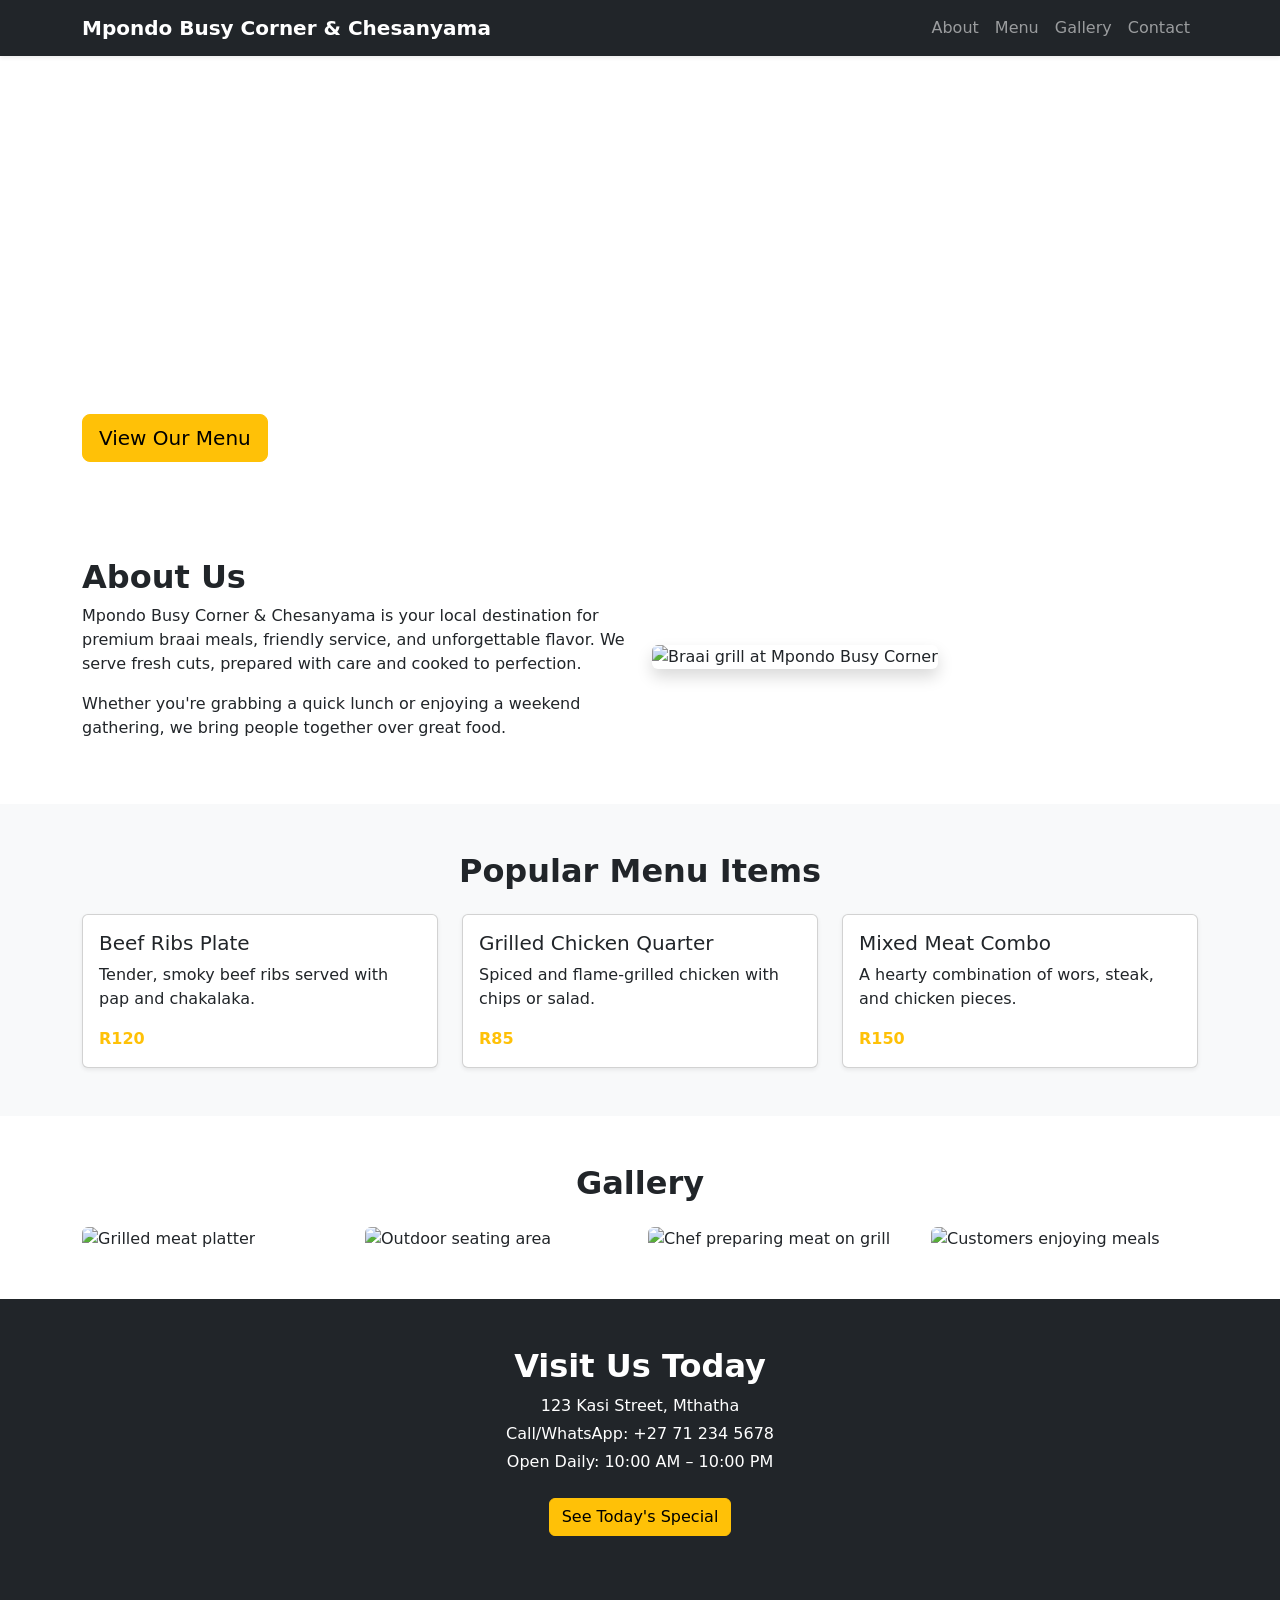
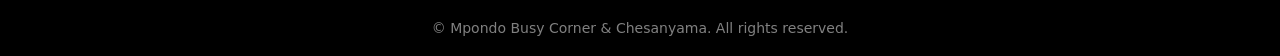
==== index.html @ dafe445f "Restructured the repo" ====
<!DOCTYPE html>
<html lang="en">
  <head>
    <meta charset="UTF-8" />
    <meta name="viewport" content="width=device-width, initial-scale=1.0" />
    <title>Mpondo Busy Corner & Chesanyama</title>
    <meta
      name="description"
      content="Welcome to Mpondo Busy Corner & Chesanyama for flame-grilled meats, township vibes, and good company."
    />

    <link
      href="https://cdn.jsdelivr.net/npm/bootstrap@5.3.3/dist/css/bootstrap.min.css"
      rel="stylesheet"
      integrity="sha384-QWTKZyjpPEjISv5WaRU9OFeRpok6YctnYmDr5pNlyT2bRjXh0JMhjY6hW+ALEwIH"
      crossorigin="anonymous"
    />
    <link rel="stylesheet" href="css/styles.css" />
  </head>
  <body>
    <nav class="navbar navbar-expand-lg navbar-dark bg-dark sticky-top shadow-sm">
      <div class="container">
        <a class="navbar-brand fw-bold" href="#home">Mpondo Busy Corner & Chesanyama</a>
        <button
          class="navbar-toggler"
          type="button"
          data-bs-toggle="collapse"
          data-bs-target="#mainNav"
          aria-controls="mainNav"
          aria-expanded="false"
          aria-label="Toggle navigation"
        >
          <span class="navbar-toggler-icon"></span>
        </button>
        <div class="collapse navbar-collapse" id="mainNav">
          <ul class="navbar-nav ms-auto mb-2 mb-lg-0">
            <li class="nav-item"><a class="nav-link" href="#about">About</a></li>
            <li class="nav-item"><a class="nav-link" href="#menu">Menu</a></li>
            <li class="nav-item"><a class="nav-link" href="#gallery">Gallery</a></li>
            <li class="nav-item"><a class="nav-link" href="#contact">Contact</a></li>
          </ul>
        </div>
      </div>
    </nav>

    <header id="home" class="hero d-flex align-items-center text-white">
      <div class="container py-5">
        <div class="row">
          <div class="col-lg-8">
            <h1 class="display-4 fw-bold">Authentic Chesanyama, Fresh Off the Fire</h1>
            <p class="lead mt-3">
              Experience the taste of Mpondo Busy Corner & Chesanyama — juicy grilled meat,
              vibrant township culture, and warm hospitality.
            </p>
            <a href="#menu" class="btn btn-warning btn-lg mt-3">View Our Menu</a>
          </div>
        </div>
      </div>
    </header>

    <main>
      <section id="about" class="py-5">
        <div class="container">
          <div class="row g-4 align-items-center">
            <div class="col-md-6">
              <h2 class="fw-bold">About Us</h2>
              <p>
                Mpondo Busy Corner & Chesanyama is your local destination for premium braai
                meals, friendly service, and unforgettable flavor. We serve fresh cuts,
                prepared with care and cooked to perfection.
              </p>
              <p>
                Whether you're grabbing a quick lunch or enjoying a weekend gathering,
                we bring people together over great food.
              </p>
            </div>
            <div class="col-md-6">
              <img
                src="images/about-placeholder.jpg"
                alt="Braai grill at Mpondo Busy Corner"
                class="img-fluid rounded shadow"
              />
            </div>
          </div>
        </div>
      </section>

      <section id="menu" class="py-5 bg-light">
        <div class="container">
          <h2 class="fw-bold mb-4 text-center">Popular Menu Items</h2>
          <div class="row g-4">
            <div class="col-md-4">
              <div class="card h-100 shadow-sm">
                <div class="card-body">
                  <h3 class="h5 card-title">Beef Ribs Plate</h3>
                  <p class="card-text">Tender, smoky beef ribs served with pap and chakalaka.</p>
                  <p class="fw-bold text-warning mb-0">R120</p>
                </div>
              </div>
            </div>
            <div class="col-md-4">
              <div class="card h-100 shadow-sm">
                <div class="card-body">
                  <h3 class="h5 card-title">Grilled Chicken Quarter</h3>
                  <p class="card-text">Spiced and flame-grilled chicken with chips or salad.</p>
                  <p class="fw-bold text-warning mb-0">R85</p>
                </div>
              </div>
            </div>
            <div class="col-md-4">
              <div class="card h-100 shadow-sm">
                <div class="card-body">
                  <h3 class="h5 card-title">Mixed Meat Combo</h3>
                  <p class="card-text">A hearty combination of wors, steak, and chicken pieces.</p>
                  <p class="fw-bold text-warning mb-0">R150</p>
                </div>
              </div>
            </div>
          </div>
        </div>
      </section>

      <section id="gallery" class="py-5">
        <div class="container">
          <h2 class="fw-bold mb-4 text-center">Gallery</h2>
          <div class="row g-3">
            <div class="col-6 col-md-3"><img src="images/gallery-1.jpg" class="img-fluid rounded" alt="Grilled meat platter" /></div>
            <div class="col-6 col-md-3"><img src="images/gallery-2.jpg" class="img-fluid rounded" alt="Outdoor seating area" /></div>
            <div class="col-6 col-md-3"><img src="images/gallery-3.jpg" class="img-fluid rounded" alt="Chef preparing meat on grill" /></div>
            <div class="col-6 col-md-3"><img src="images/gallery-4.jpg" class="img-fluid rounded" alt="Customers enjoying meals" /></div>
          </div>
        </div>
      </section>

      <section id="contact" class="py-5 bg-dark text-white">
        <div class="container text-center">
          <h2 class="fw-bold">Visit Us Today</h2>
          <p class="mb-1">123 Kasi Street, Mthatha</p>
          <p class="mb-1">Call/WhatsApp: +27 71 234 5678</p>
          <p class="mb-4">Open Daily: 10:00 AM – 10:00 PM</p>
          <button id="specialBtn" class="btn btn-warning">See Today's Special</button>
          <p id="specialMessage" class="mt-3 mb-0 fw-semibold"></p>
        </div>
      </section>
    </main>

    <footer class="py-3 text-center bg-black text-white-50">
      <small>&copy; <span id="year"></span> Mpondo Busy Corner & Chesanyama. All rights reserved.</small>
    </footer>

    <script
      src="https://cdn.jsdelivr.net/npm/bootstrap@5.3.3/dist/js/bootstrap.bundle.min.js"
      integrity="sha384-YvpcrYf0tY3lHB60NNkmXc5s9fDVZLESaAA55NDzOxhy9GkcIdslK1eN7N6jIeHz"
      crossorigin="anonymous"
    ></script>
    <script src="js/script.js"></script>
  </body>
</html>
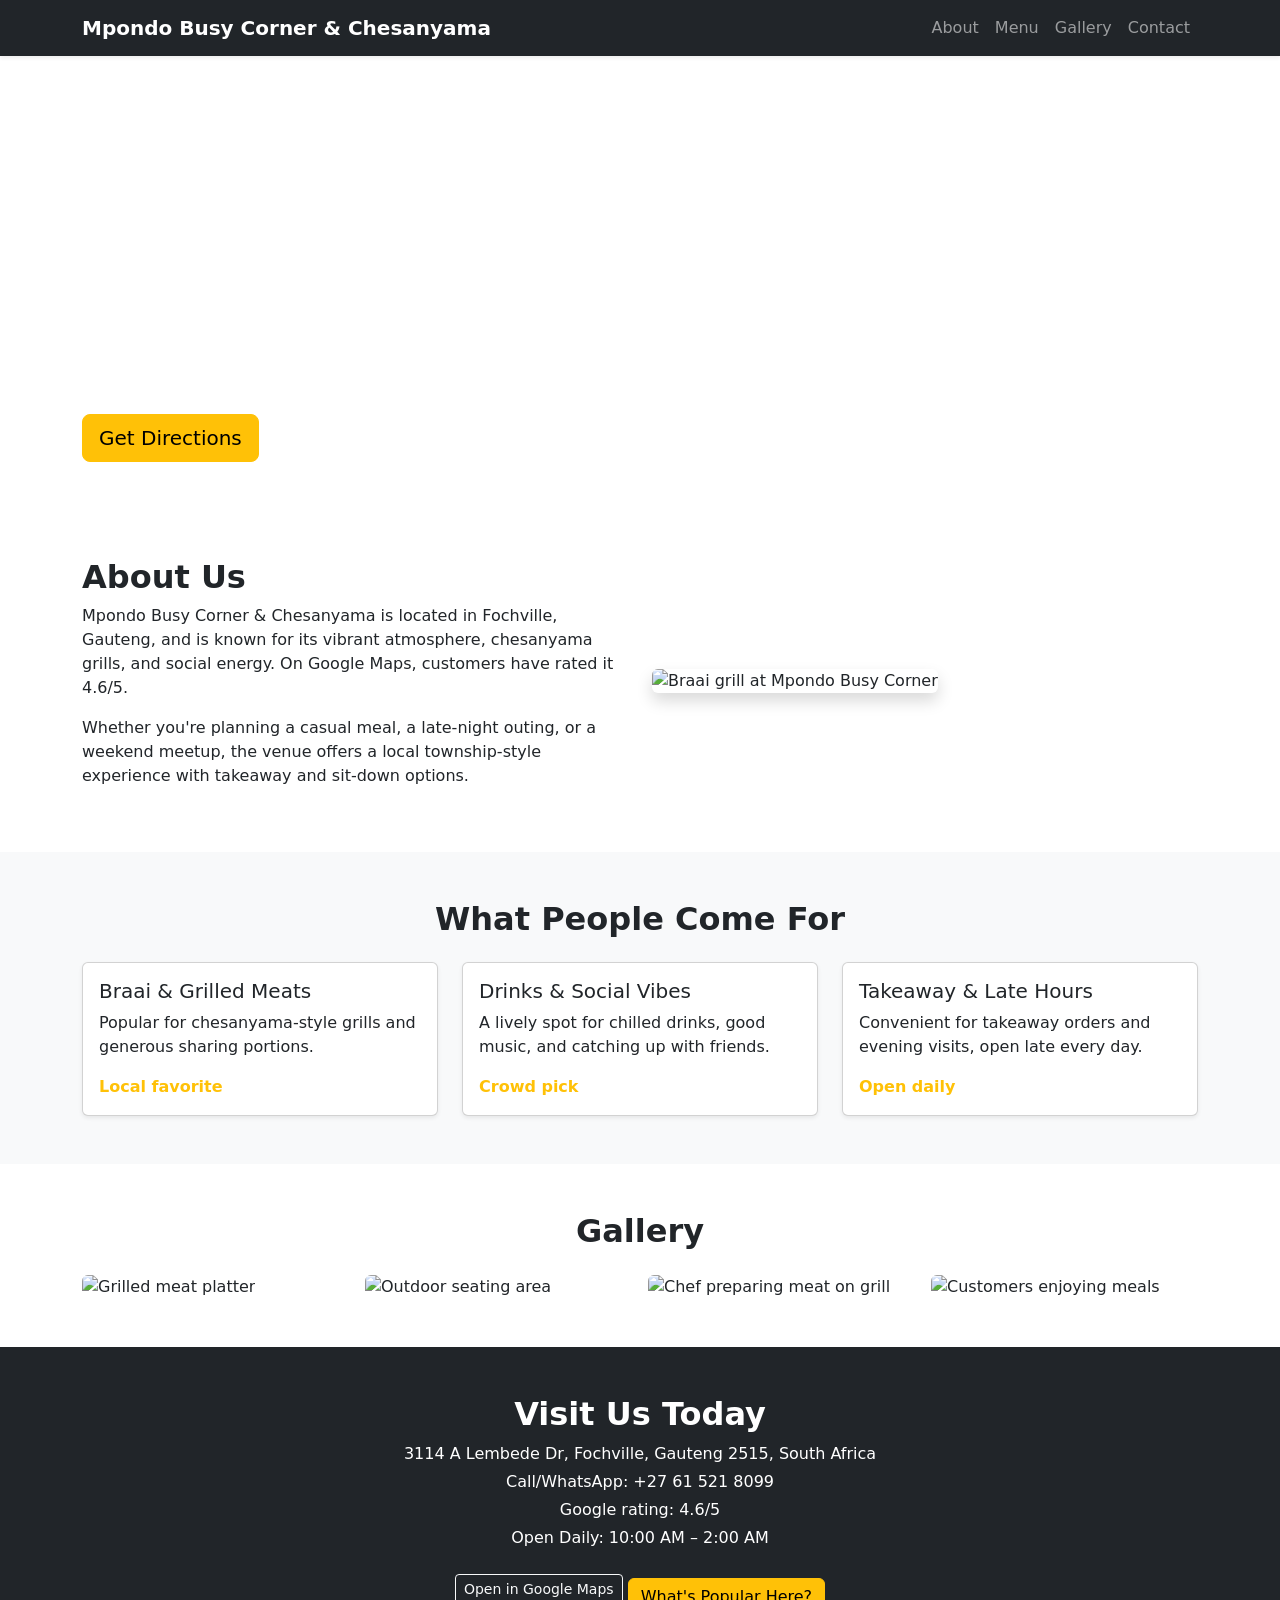
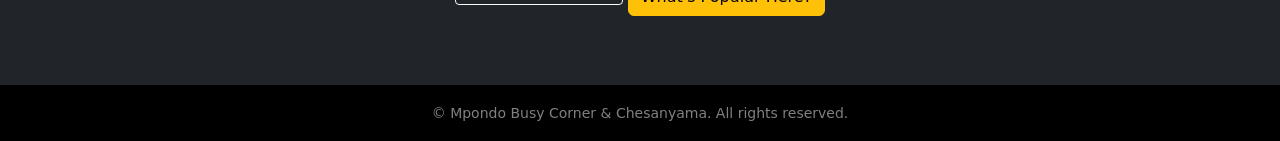
==== commit 756ba047: "delete and restructure" ====
--- a/index.html
+++ b/index.html
@@ -6,7 +6,7 @@
     <title>Mpondo Busy Corner & Chesanyama</title>
     <meta
       name="description"
-      content="Welcome to Mpondo Busy Corner & Chesanyama for flame-grilled meats, township vibes, and good company."
+      content="Mpondo Busy Corner & Chesanyama in Fochville, Gauteng: chesanyama, drinks, takeaway, and late-night vibes. Open daily from 10:00 to 02:00."
     />
 
     <link
@@ -49,10 +49,10 @@
           <div class="col-lg-8">
             <h1 class="display-4 fw-bold">Authentic Chesanyama, Fresh Off the Fire</h1>
             <p class="lead mt-3">
-              Experience the taste of Mpondo Busy Corner & Chesanyama — juicy grilled meat,
-              vibrant township culture, and warm hospitality.
+              Visit one of Fochville's best-rated local spots for braai, drinks, and late-night
+              chesanyama vibes.
             </p>
-            <a href="#menu" class="btn btn-warning btn-lg mt-3">View Our Menu</a>
+            <a href="https://www.google.com/maps/search/?api=1&query=Mpondo+Busy+Corner+And+Chesanyama+Fochville" target="_blank" rel="noopener" class="btn btn-warning btn-lg mt-3">Get Directions</a>
           </div>
         </div>
       </div>
@@ -65,13 +65,14 @@
             <div class="col-md-6">
               <h2 class="fw-bold">About Us</h2>
               <p>
-                Mpondo Busy Corner & Chesanyama is your local destination for premium braai
-                meals, friendly service, and unforgettable flavor. We serve fresh cuts,
-                prepared with care and cooked to perfection.
+                Mpondo Busy Corner & Chesanyama is located in Fochville, Gauteng, and is
+                known for its vibrant atmosphere, chesanyama grills, and social energy.
+                On Google Maps, customers have rated it 4.6/5.
               </p>
               <p>
-                Whether you're grabbing a quick lunch or enjoying a weekend gathering,
-                we bring people together over great food.
+                Whether you're planning a casual meal, a late-night outing, or a weekend
+                meetup, the venue offers a local township-style experience with takeaway and
+                sit-down options.
               </p>
             </div>
             <div class="col-md-6">
@@ -87,32 +88,32 @@
 
       <section id="menu" class="py-5 bg-light">
         <div class="container">
-          <h2 class="fw-bold mb-4 text-center">Popular Menu Items</h2>
+          <h2 class="fw-bold mb-4 text-center">What People Come For</h2>
           <div class="row g-4">
             <div class="col-md-4">
               <div class="card h-100 shadow-sm">
                 <div class="card-body">
-                  <h3 class="h5 card-title">Beef Ribs Plate</h3>
-                  <p class="card-text">Tender, smoky beef ribs served with pap and chakalaka.</p>
-                  <p class="fw-bold text-warning mb-0">R120</p>
+                  <h3 class="h5 card-title">Braai & Grilled Meats</h3>
+                  <p class="card-text">Popular for chesanyama-style grills and generous sharing portions.</p>
+                  <p class="fw-bold text-warning mb-0">Local favorite</p>
                 </div>
               </div>
             </div>
             <div class="col-md-4">
               <div class="card h-100 shadow-sm">
                 <div class="card-body">
-                  <h3 class="h5 card-title">Grilled Chicken Quarter</h3>
-                  <p class="card-text">Spiced and flame-grilled chicken with chips or salad.</p>
-                  <p class="fw-bold text-warning mb-0">R85</p>
+                  <h3 class="h5 card-title">Drinks & Social Vibes</h3>
+                  <p class="card-text">A lively spot for chilled drinks, good music, and catching up with friends.</p>
+                  <p class="fw-bold text-warning mb-0">Crowd pick</p>
                 </div>
               </div>
             </div>
             <div class="col-md-4">
               <div class="card h-100 shadow-sm">
                 <div class="card-body">
-                  <h3 class="h5 card-title">Mixed Meat Combo</h3>
-                  <p class="card-text">A hearty combination of wors, steak, and chicken pieces.</p>
-                  <p class="fw-bold text-warning mb-0">R150</p>
+                  <h3 class="h5 card-title">Takeaway & Late Hours</h3>
+                  <p class="card-text">Convenient for takeaway orders and evening visits, open late every day.</p>
+                  <p class="fw-bold text-warning mb-0">Open daily</p>
                 </div>
               </div>
             </div>
@@ -135,10 +136,12 @@
       <section id="contact" class="py-5 bg-dark text-white">
         <div class="container text-center">
           <h2 class="fw-bold">Visit Us Today</h2>
-          <p class="mb-1">123 Kasi Street, Mthatha</p>
-          <p class="mb-1">Call/WhatsApp: +27 71 234 5678</p>
-          <p class="mb-4">Open Daily: 10:00 AM – 10:00 PM</p>
-          <button id="specialBtn" class="btn btn-warning">See Today's Special</button>
+          <p class="mb-1">3114 A Lembede Dr, Fochville, Gauteng 2515, South Africa</p>
+          <p class="mb-1">Call/WhatsApp: +27 61 521 8099</p>
+          <p class="mb-1">Google rating: 4.6/5</p>
+          <p class="mb-4">Open Daily: 10:00 AM – 2:00 AM</p>
+          <a class="btn btn-outline-light btn-sm mb-3" href="https://www.google.com/maps/search/?api=1&query=Mpondo+Busy+Corner+And+Chesanyama+3114+A+Lembede+Dr+Fochville" target="_blank" rel="noopener">Open in Google Maps</a>
+          <button id="specialBtn" class="btn btn-warning">What's Popular Here?</button>
           <p id="specialMessage" class="mt-3 mb-0 fw-semibold"></p>
         </div>
       </section>
